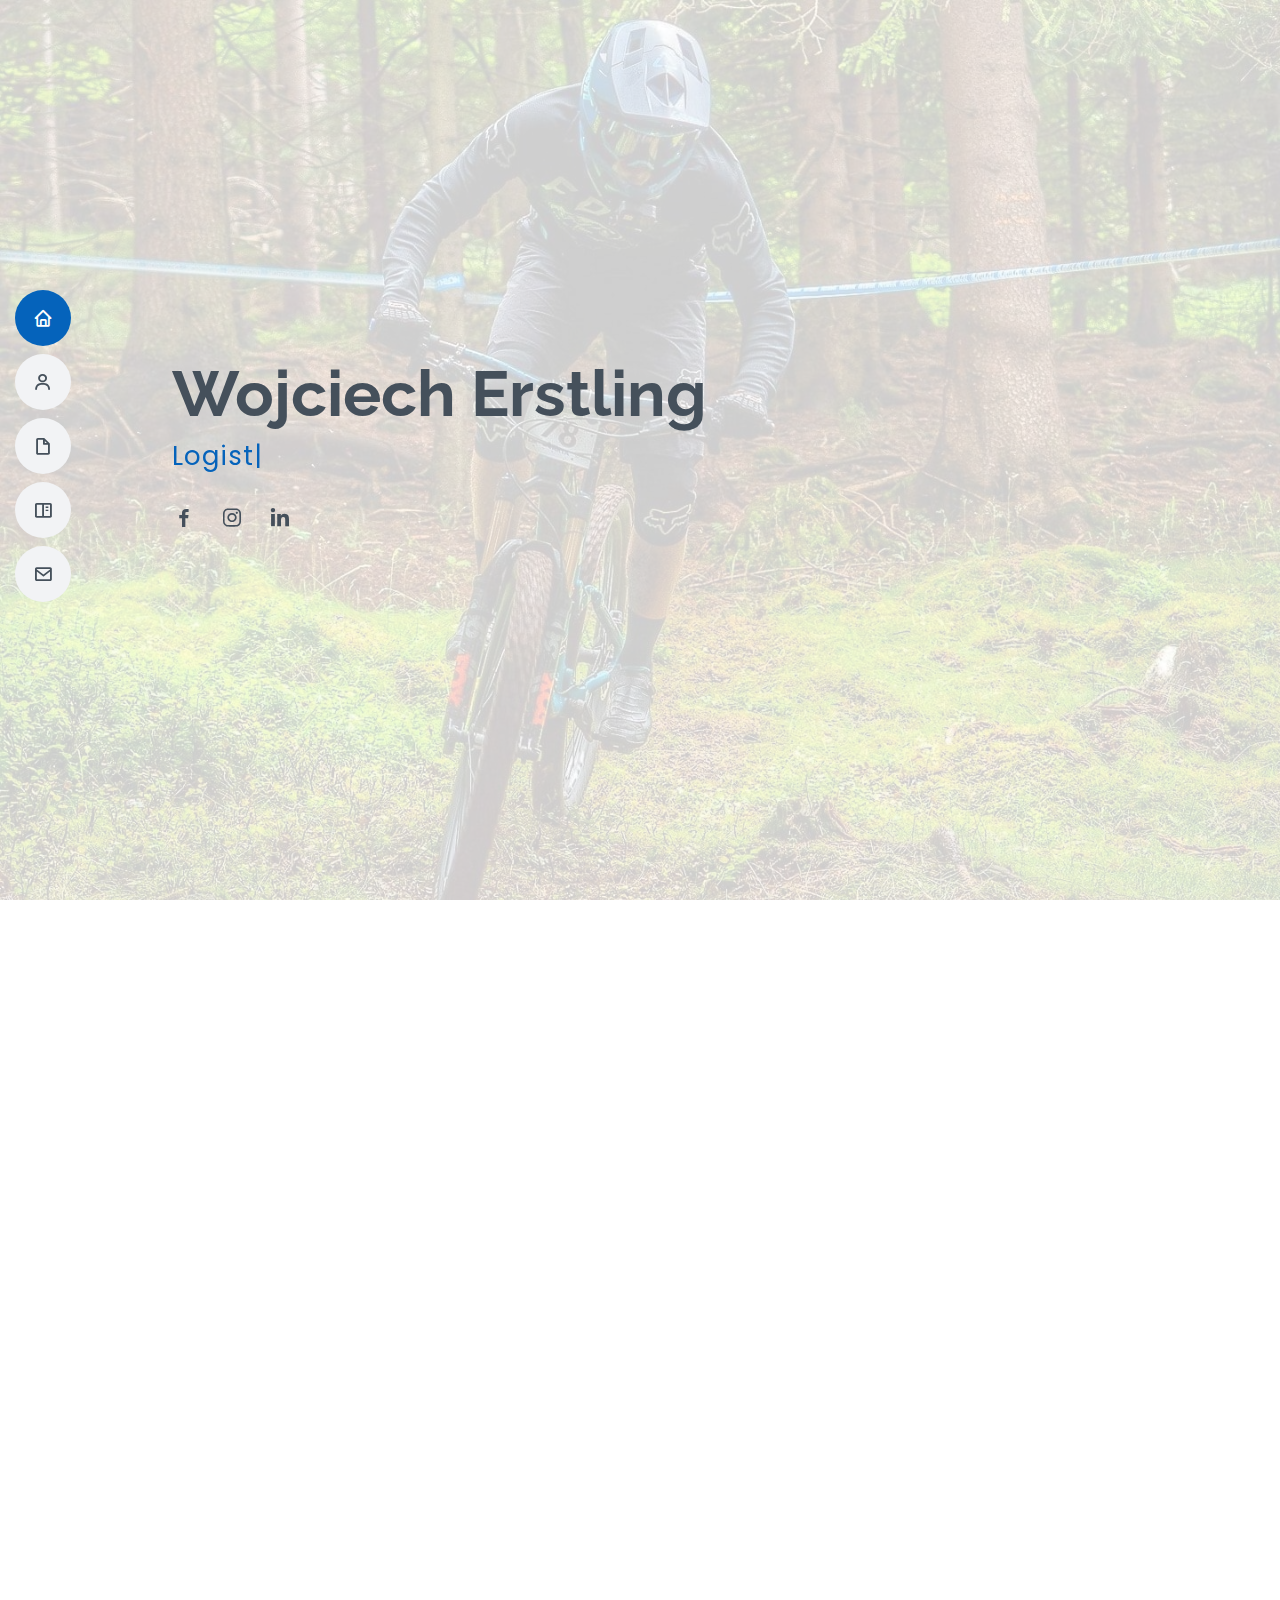
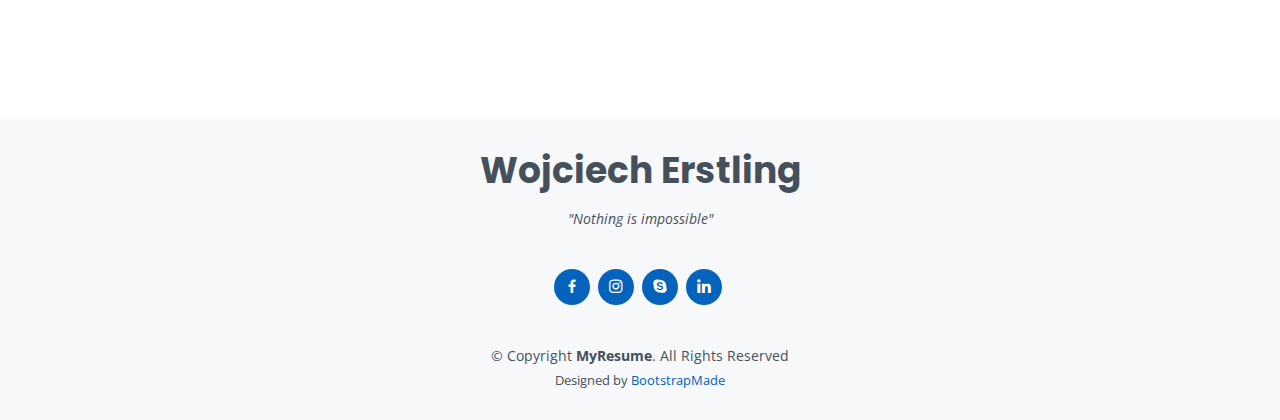
==== index.html @ 7d11d724 "Update index.html" ====
<!DOCTYPE html>
<html lang="en">

<head>
  <meta charset="utf-8">
  <meta content="width=device-width, initial-scale=1.0" name="viewport">

  <title>Wojciech Erstling CV</title>
  <meta content="" name="description">
  <meta content="" name="keywords">

  <!-- Favicons -->
  <link href="assets/img/favicon.png" rel="icon">
  <link href="assets/img/apple-touch-icon.png" rel="apple-touch-icon">

  <!-- Google Fonts -->
  <link href="https://fonts.googleapis.com/css?family=Open+Sans:300,300i,400,400i,600,600i,700,700i|Raleway:300,300i,400,400i,500,500i,600,600i,700,700i|Poppins:300,300i,400,400i,500,500i,600,600i,700,700i" rel="stylesheet">

  <!-- Vendor CSS Files -->
  <link href="assets/vendor/aos/aos.css" rel="stylesheet">
  <link href="assets/vendor/bootstrap/css/bootstrap.min.css" rel="stylesheet">
  <link href="assets/vendor/bootstrap-icons/bootstrap-icons.css" rel="stylesheet">
  <link href="assets/vendor/boxicons/css/boxicons.min.css" rel="stylesheet">
  <link href="assets/vendor/glightbox/css/glightbox.min.css" rel="stylesheet">
  <link href="assets/vendor/swiper/swiper-bundle.min.css" rel="stylesheet">

  <!-- Template Main CSS File -->
  <link href="assets/css/style.css" rel="stylesheet">

  <!-- =======================================================
  * Template Name: MyResume
  * Updated: Jan 09 2024 with Bootstrap v5.3.2
  * Template URL: https://bootstrapmade.com/free-html-bootstrap-template-my-resume/
  * Author: BootstrapMade.com
  * License: https://bootstrapmade.com/license/
  ======================================================== -->
</head>

<body>

  <!-- ======= Mobile nav toggle button ======= -->
  <!-- <button type="button" class="mobile-nav-toggle d-xl-none"><i class="bi bi-list mobile-nav-toggle"></i></button> -->
  <i class="bi bi-list mobile-nav-toggle d-lg-none"></i>
  <!-- ======= Header ======= -->
  <header id="header" class="d-flex flex-column justify-content-center">

    <nav id="navbar" class="navbar nav-menu">
      <ul>
        <li><a href="#hero" class="nav-link scrollto active"><i class="bx bx-home"></i> <span>Home</span></a></li>
        <li><a href="#about" class="nav-link scrollto"><i class="bx bx-user"></i> <span>O mnie</span></a></li>
        <li><a href="#resume" class="nav-link scrollto"><i class="bx bx-file-blank"></i> <span>Doświadczenie i wykształcenie</span></a></li>
        <li><a href="#portfolio" class="nav-link scrollto"><i class="bx bx-book-content"></i> <span>Zdjęcia</span></a></li>
        <li><a href="#contact" class="nav-link scrollto"><i class="bx bx-envelope"></i> <span>Kontakt</span></a></li>
      </ul>
    </nav><!-- .nav-menu -->

  </header><!-- End Header -->

  <!-- ======= Hero Section ======= -->
  <section id="hero" class="d-flex flex-column justify-content-center">
    <div class="container" data-aos="zoom-in" data-aos-delay="100">
      <h1>Wojciech Erstling</h1>
      <p> <span class="typed" data-typed-items="Logistyk, Mountain Biker, Data Analist , "></span></p>
      <div class="social-links">
        
        <a href="https://www.facebook.com/wojtek.erstling?locale=pl_PL" class="facebook" target="_blank"><i class="bx bxl-facebook"></i></a>
        <a href="https://www.instagram.com/wojtas11199/" class="instagram" target="_blank"><i class="bx bxl-instagram"></i></a>
        
        <a href="https://www.linkedin.com/in/wojciech-erstling-608930258/" class="linkedin" target="_blank"><i class="bx bxl-linkedin"></i></a>
      </div>
    </div>
  </section><!-- End Hero -->

  <main id="main">

    <!-- ======= About Section ======= -->
    <section id="about" class="about">
      <div class="container" data-aos="fade-up">

        <div class="section-title">
          <h2>O mnie</h2>
          
        </div>

        <div class="row">
          <div class="col-lg-4">
            <img src="assets/img/cv foto.jpg" class="img-fluid" alt="">
          </div>
          <div class="col-lg-8 pt-lg-0 content">
          <h3> Logistyk z zawodu, miłośnik extremalnej jazdy na rowerze</h3>
          <p></p>

          <p>Jestem wykwalifikowanym inżynierem z ponad 8-letnim doświadczeniem w branży logistycznej. Biegłym w korzystaniu z najnowszego oprogramowania inżynierskiego oraz koordynowaniu z różnymi interesariuszami. Dzięki umiejętnościom interpersonalnym dobrze sprawdzam się w obszarze zarządzania, a umiejętności rozwiązywania problemów pozwalająmi na skuteczne realizowanie projektów.

           <p></p> Jestem również fanem extremalnej jazdy na rowerze i wolny czas spędzam w górach na zwiedzaniu trudnych do przejazdu ścieżek rowerowych.<p></p>

           <p>Media społecznościowe:</p>

           <p>
            <div class="social-links">
              <a href="https://www.facebook.com/wojtek.erstling?locale=pl_PL" class="facebook" target="_blank"><i class="bx bxl-facebook"></i></a>
              <a href="https://www.instagram.com/wojtas11199/" class="instagram" target="_blank"><i class="bx bxl-instagram"></i></a>
            </div>
            
            

           </p>

          </p>
          </div>
        </div>

      </div>
    </section><!-- End About Section -->

    <!-- ======= Resume Section ======= -->
    <section id="resume" class="resume">
      <div class="container" data-aos="fade-up">

        <div class="section-title">
          <h2>Doświadczenie i wykształcenie</h2>
          
        </div>

        <div class="row">
          <div class="col-lg-6">
            <h3 class="resume-title">Doświadczenie</h3>
            <div class="resume-item pb-0">
              <h4>Specjalista ds. Logistyki i Transportu</h4>
              <p><em>Infrakol Sp. z o.o. Sp.k., Jawor</em></p>
              <h5>lip 2015 - lis 2023</h5>
              <ul>
                <li>Analizowanie i usprawnianie systemów logistycznych w firmiezatrudniającej ponad 150 osób,</li>
                <li>Nadzór nad poprawnością procesów transportowych floty ponad 100pojazdów,</li>
                <li>Planowanie zleceń transportowych,</li>
                <li>Współpraca z dostawcami i koordynowanie pracy 5-osobowego zespołu,</li>
                <li>Nadzorowanie bazy dokumentacji magazynowej,</li>
                <li>Tworzenie analizy finansowej zużycia maszyn i sprzętów.</li>
              </ul>
            </div>

            <h3 class="resume-title">Wykształcenie</h3>
            <div class="resume-item">
              <h4>Zarządzanie i Inżynieria Produkcji, Energetyka Źródeł Odnawialnych, Magister Inżynier</h4>
              <h5>paź 2015 - czer 2017</h5>
              <p><em>Państwowa Wyższa Szkoła Zawodowa im. Witelona, Legnica</em></p>
              <p></p>
            </div>
            <div class="resume-item">
              <h4>Zarządzanie i Inżynieria Produkcji, Logistyka, Inżynier</h4>
              <h5>paź 2011 - kwi 2015</h5>
              <p><em>Państwowa Wyższa Szkoła Zawodowa im. Witelona, Legnica</em></p>
              <p></p>
            </div>
            <div class="resume-item">
              <h4>Aplikacje Internetowe, Technik Informatyk</h4>
              <h5>wrz 2007 - czer 2011</h5>
              <p><em>Powiatowe Centrum Kształcenia Zawodowego im. Komisji EdukacjiNarodowej, Jawor</em></p>
              <p></p>
            </div>
          </div>
          <div class="col-lg-6">
            <h3 class="resume-title">Certyfikaty, kursy i języki</h3>
            <div class="resume-item">
              <h4>Certyfikaty</h4>
          
              <li>Analiza Danych w SQL</p>
              <li>Analiza danych w Microsoft Excel</p>
              <li>Technik Informatyk
              
              </p>
        
            </div>
            <div class="resume-item">
              <h4>Kursy</h4>
              
              <li>Kompletny kurs C# dla developerów .NET od eksperta+praktyka - udemy.com</p>
                
                <li>Kurs SQL od podstaw | MySQL -
                  udemy.com</li></p>

                  <li>Microsoft Power BI Desktop for Business Intelligence(2023) -
                    udemy.com</li>
            </div>
            <div class="resume-item">
              <h4>Języki</h4>
              <li>Polski - ojczysty</p>
              <li>Angielski - B1</p>
                
                <li>Niemiecki - B1</li></p>
        
          </div>
          
        </div>

      </div>
    </section><!-- End Resume Section -->

    <!-- ======= Portfolio Section ======= -->
    <section id="portfolio" class="portfolio section-bg">
      <div class="container" data-aos="fade-up">

        <div class="section-title">
          <h2>Zdjęcia</h2>
          <p>Zdjęcia przedstawiają pasję i zainteresowania</p>
        </div>

        <div class="row">
          <div class="col-lg-12 d-flex justify-content-center" data-aos="fade-up" data-aos-delay="100">
            <ul id="portfolio-flters">
              <li data-filter="*" class="filter-active">Wszystkie</li>
              <li data-filter=".filter-app">Zawody</li>
              <li data-filter=".filter-card">Góry</li>
              <li data-filter=".filter-web">Inne</li>
            </ul>
          </div>
        </div>

        <div class="row portfolio-container" data-aos="fade-up" data-aos-delay="200">

          <div class="col-lg-4 col-md-6 portfolio-item filter-app">
            <div class="portfolio-wrap">
              <img src="assets/img/portfolio/enduro foto.jpeg" class="img-fluid" alt="">
              <div class="portfolio-info">
                <h4>Szklarska Poręba</h4>
                
                <div class="portfolio-links">
                  <a href="assets/img/portfolio/enduro foto.jpeg" data-gallery="portfolioGallery" class="portfolio-lightbox" title="Szklarska Poręba"><i class="bx bx-plus"></i></a>
                  
                </div>
              </div>
            </div>
          </div>

          <div class="col-lg-4 col-md-6 portfolio-item filter-web">
            <div class="portfolio-wrap">
              <img src="assets/img/portfolio/francja.jpg" class="img-fluid" alt="">
              <div class="portfolio-info">
                <h4>Francja - Valmeinier </h4>
                
                <div class="portfolio-links">
                  <a href="assets/img/portfolio/francja.jpg" data-gallery="portfolioGallery" class="portfolio-lightbox" title="Francja - Valmeinier "><i class="bx bx-plus"></i></a>
                 
                </div>
              </div>
            </div>
          </div>

          <div class="col-lg-4 col-md-6 portfolio-item filter-app">
            <div class="portfolio-wrap">
              <img src="assets/img/portfolio/salbach.jpg" class="img-fluid" alt="">
              <div class="portfolio-info">
                <h4>Saalbach-Hinterglemm</h4>
                
                <div class="portfolio-links">
                  <a href="assets/img/portfolio/salbach.jpg" data-gallery="portfolioGallery" class="portfolio-lightbox" title="Saalbach-Hinterglemm"><i class="bx bx-plus"></i></a>
                  
                </div>
              </div>
            </div>
          </div>

          <div class="col-lg-4 col-md-6 portfolio-item filter-card">
            <div class="portfolio-wrap">
              <img src="assets/img/portfolio/sniezka.jpg" class="img-fluid" alt="">
              <div class="portfolio-info">
                <h4>Śnieżka wschód słońca</h4>
                
                <div class="portfolio-links">
                  <a href="assets/img/portfolio/sniezka.jpg" data-gallery="portfolioGallery" class="portfolio-lightbox" title="Śnieżka wschód słońca"><i class="bx bx-plus"></i></a>
                  
                </div>
              </div>
            </div>
          </div>

          <div class="col-lg-4 col-md-6 portfolio-item filter-web">
            <div class="portfolio-wrap">
              <img src="assets/img/portfolio/hiszpania.jpg" class="img-fluid" alt="">
              <div class="portfolio-info">
                <h4>Hiszpania - Alicante</h4>
                
                <div class="portfolio-links">
                  <a href="assets/img/portfolio/hiszpania.jpg" data-gallery="portfolioGallery" class="portfolio-lightbox" title="Hiszpania - Alicante"><i class="bx bx-plus"></i></a>
                 
                </div>
              </div>
            </div>
          </div>

          <div class="col-lg-4 col-md-6 portfolio-item filter-app">
            <div class="portfolio-wrap">
              <img src="assets/img/portfolio/świeradów.jpg" class="img-fluid" alt="">
              <div class="portfolio-info">
                <h4>Świeradów Zdrój</h4>
                
                <div class="portfolio-links">
                  <a href="assets/img/portfolio/świeradów.jpg" data-gallery="portfolioGallery" class="portfolio-lightbox" title="Świeradów Zdrój"><i class="bx bx-plus"></i></a>
                  
                </div>
              </div>
            </div>
          </div>

          <div class="col-lg-4 col-md-6 portfolio-item filter-card">
            <div class="portfolio-wrap">
              <img src="assets/img/portfolio/tatry.jpg" class="img-fluid" alt="">
              <div class="portfolio-info">
                <h4>Tatry - Kościelec</h4>
                
                <div class="portfolio-links">
                  <a href="assets/img/portfolio/tatry.jpg" data-gallery="portfolioGallery" class="portfolio-lightbox" title="Tatry - Kościelec"><i class="bx bx-plus"></i></a>
                  
                </div>
              </div>
            </div>
          </div>

          <div class="col-lg-4 col-md-6 portfolio-item filter-card">
            <div class="portfolio-wrap">
              <img src="assets/img/portfolio/gruzja.jpg" class="img-fluid" alt="">
              <div class="portfolio-info">
                <h4>Gruzja lodowiec Chalaadi</h4>
                
                <div class="portfolio-links">
                  <a href="assets/img/portfolio/gruzja.jpg" data-gallery="portfolioGallery" class="portfolio-lightbox" title="Gruzja lodowiec Chalaadi"><i class="bx bx-plus"></i></a>
                  
                </div>
              </div>
            </div>
          </div>

          <div class="col-lg-4 col-md-6 portfolio-item filter-web">
            <div class="portfolio-wrap">
              <img src="assets/img/portfolio/Tajlandia.jpg" class="img-fluid" alt="">
              <div class="portfolio-info">
                <h4>Tajlandia - domki na wodzie</h4>
                
                <div class="portfolio-links">
                  <a href="assets/img/portfolio/Tajlandia.jpg" data-gallery="portfolioGallery" class="portfolio-lightbox" title="Tajlandia - domki na wodzie"><i class="bx bx-plus"></i></a>
                  
                </div>
              </div>
            </div>
          </div>

        </div>

      </div>
    </section><!-- End Portfolio Section -->

    <!-- ======= Contact Section ======= -->
    <section id="contact" class="contact">
      <div class="container" data-aos="fade-up">

        <div class="section-title">
          <h2>Kontakt</h2>
        </div>

        <div class="row mt-1">

          <div class="col-lg-4">
            <div class="info">
              <div class="address">
                <i class="bi bi-geo-alt"></i>
                <h4>Location:</h4>
                <p>Wałbrzych, Poland</p>
              </div>

              <div class="email">
                <i class="bi bi-envelope"></i>
                <h4>Email:</h4>
                <p>wojtas11199@gmail.com</p>
              </div>

              <div class="phone">
                <i class="bi bi-phone"></i>
                <h4>Call:</h4>
                <p>+48 601 899 373</p>
              </div>

              <div class="LinkedIN">
                <i class="bi bi-linkedin"></i>
                <h4>LinkedIN:</h4>
                <a href="https://www.linkedin.com/in/wojciech-erstling-608930258" target="_blank">www.linkedin.com/in/wojciech-erstling-608930258</a>

              </div>

            </div>

          </div>

          

        </div>

      </div>
    </section><!-- End Contact Section -->

  </main><!-- End #main -->

  <!-- ======= Footer ======= -->
  <footer id="footer">
    <div class="container">
      <h3>Wojciech Erstling</h3>
      <p>"Nothing is impossible"</p>
      <div class="social-links">
        
        <a href="#" class="facebook"><i class="bx bxl-facebook"></i></a>
        <a href="#" class="instagram"><i class="bx bxl-instagram"></i></a>
        <a href="#" class="google-plus"><i class="bx bxl-skype"></i></a>
        <a href="#" class="linkedin"><i class="bx bxl-linkedin"></i></a>
      </div>
      <div class="copyright">
        &copy; Copyright <strong><span>MyResume</span></strong>. All Rights Reserved
      </div>
      <div class="credits">
        <!-- All the links in the footer should remain intact. -->
        <!-- You can delete the links only if you purchased the pro version. -->
        <!-- Licensing information: [license-url] -->
        <!-- Purchase the pro version with working PHP/AJAX contact form: https://bootstrapmade.com/free-html-bootstrap-template-my-resume/ -->
        Designed by <a href="https://bootstrapmade.com/">BootstrapMade</a>
      </div>
    </div>
  </footer><!-- End Footer -->

  <div id="preloader"></div>
  <a href="#" class="back-to-top d-flex align-items-center justify-content-center"><i class="bi bi-arrow-up-short"></i></a>

  <!-- Vendor JS Files -->
  <script src="assets/vendor/purecounter/purecounter_vanilla.js"></script>
  <script src="assets/vendor/aos/aos.js"></script>
  <script src="assets/vendor/bootstrap/js/bootstrap.bundle.min.js"></script>
  <script src="assets/vendor/glightbox/js/glightbox.min.js"></script>
  <script src="assets/vendor/isotope-layout/isotope.pkgd.min.js"></script>
  <script src="assets/vendor/swiper/swiper-bundle.min.js"></script>
  <script src="assets/vendor/typed.js/typed.umd.js"></script>
  <script src="assets/vendor/waypoints/noframework.waypoints.js"></script>
  <script src="assets/vendor/php-email-form/validate.js"></script>

  <!-- Template Main JS File -->
  <script src="assets/js/main.js"></script>

</body>

</html>
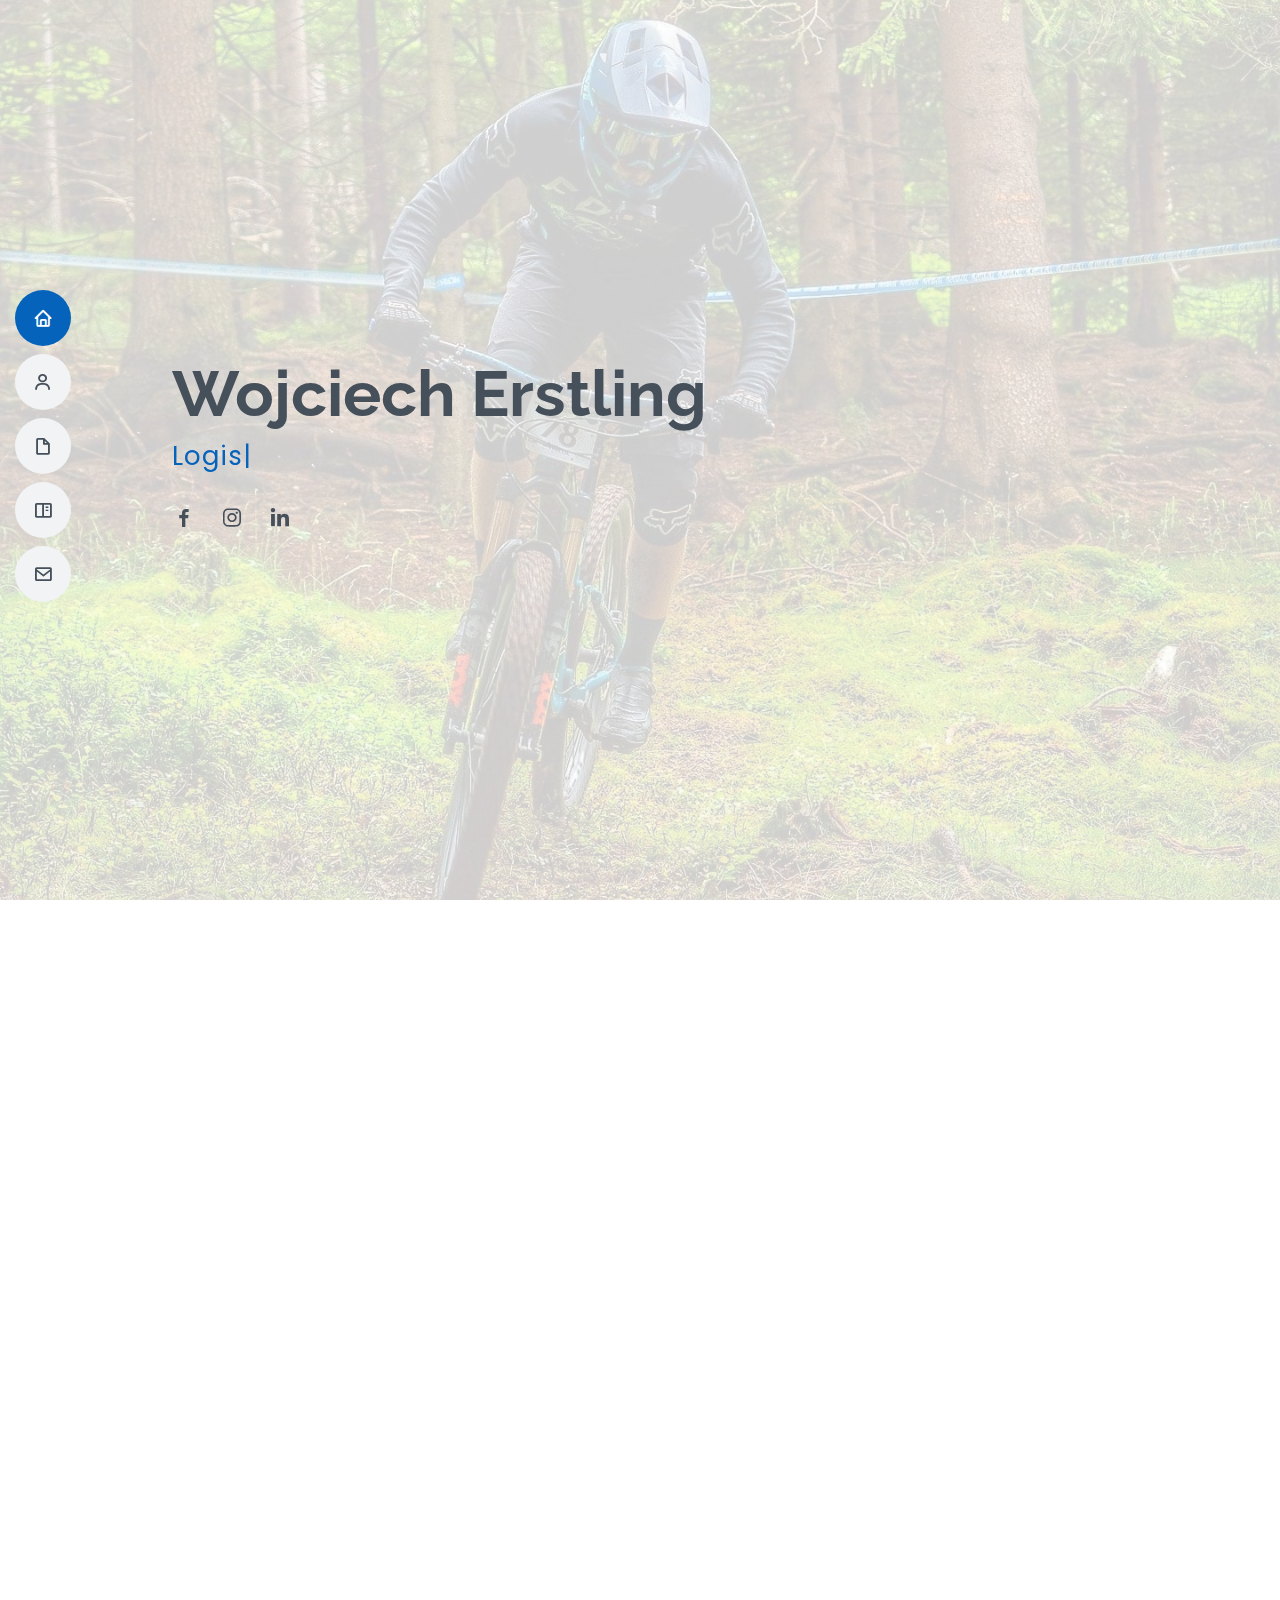
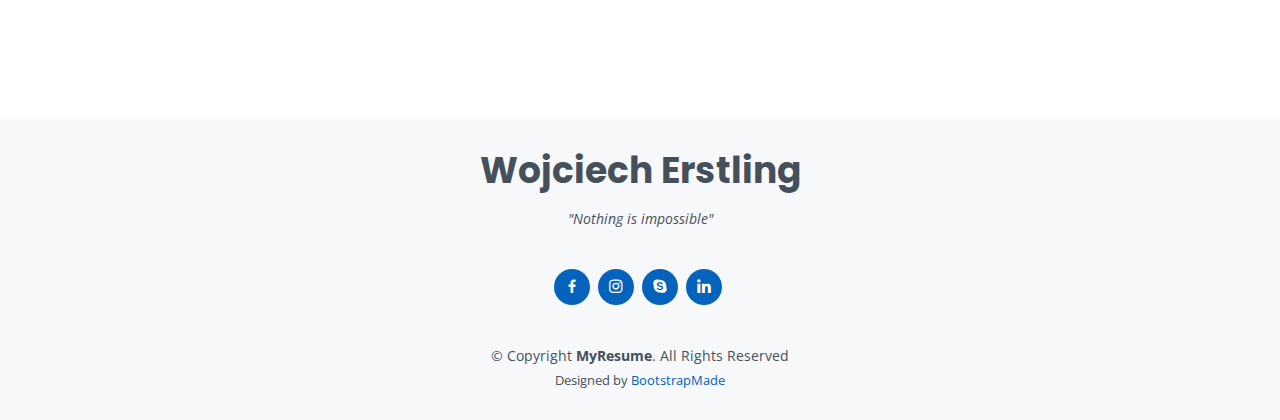
==== commit 61e514b8: "Update index.html" ====
--- a/index.html
+++ b/index.html
@@ -60,7 +60,7 @@
   <section id="hero" class="d-flex flex-column justify-content-center">
     <div class="container" data-aos="zoom-in" data-aos-delay="100">
       <h1>Wojciech Erstling</h1>
-      <p> <span class="typed" data-typed-items="Logistyk, Mountain Biker, Data Analist , "></span></p>
+      <p> <span class="typed" data-typed-items= "Logistyk, Programista"></span></p>
       <div class="social-links">
         
         <a href="https://www.facebook.com/wojtek.erstling?locale=pl_PL" class="facebook" target="_blank"><i class="bx bxl-facebook"></i></a>
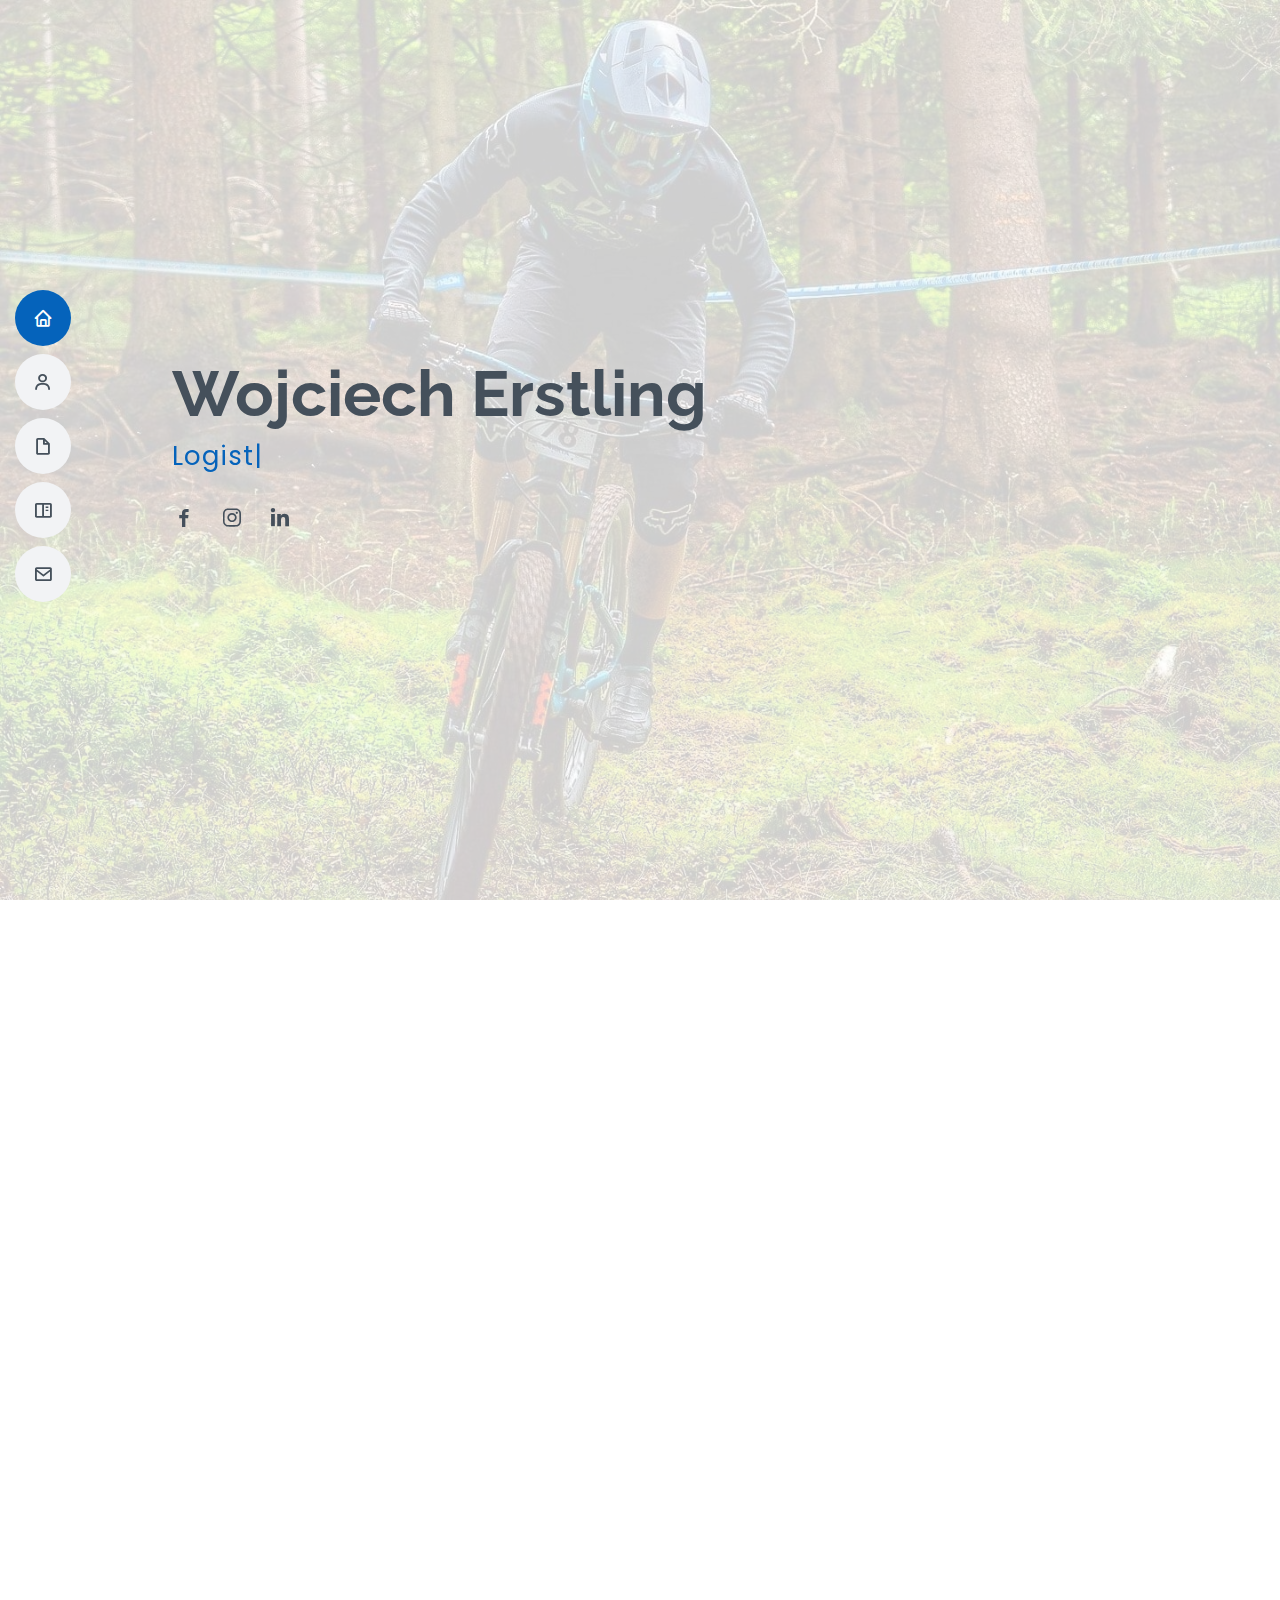
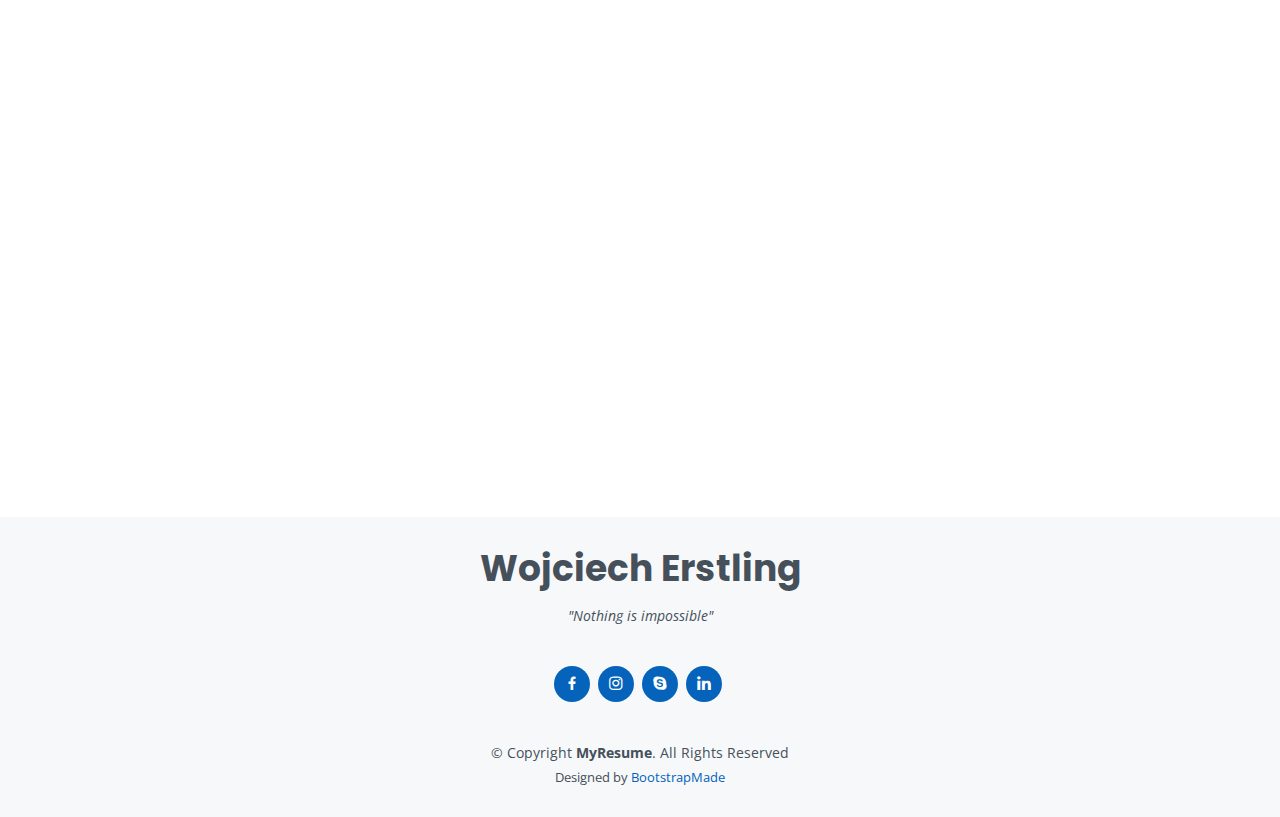
==== commit af77167a: "Update index.html" ====
--- a/index.html
+++ b/index.html
@@ -90,9 +90,9 @@
           <h3> Logistyk z zawodu, miłośnik extremalnej jazdy na rowerze</h3>
           <p></p>
 
-          <p>Jestem wykwalifikowanym inżynierem z ponad 8-letnim doświadczeniem w branży logistycznej. Biegłym w korzystaniu z najnowszego oprogramowania inżynierskiego oraz koordynowaniu z różnymi interesariuszami. Dzięki umiejętnościom interpersonalnym dobrze sprawdzam się w obszarze zarządzania, a umiejętności rozwiązywania problemów pozwalająmi na skuteczne realizowanie projektów.
-
-           <p></p> Jestem również fanem extremalnej jazdy na rowerze i wolny czas spędzam w górach na zwiedzaniu trudnych do przejazdu ścieżek rowerowych.<p></p>
+          <p>Jestem wykwalifikowanym inżynierem z ponad 8-letnim doświadczeniem w branży logistycznej. Biegłym w korzystaniu z najnowszego oprogramowania inżynierskiego. Dodatkowo, od kilku lat zajmuję się tworzeniem stron internetowych, co pozwala mi łączyć moje umiejętności analityczne z kreatywnością i technologią.
+
+           <p></p> Jestem również pasjonatem ekstremalnej jazdy na rowerze i swój wolny czas spędzam w górach, eksplorując wymagające trasy rowerowe.<p></p>
 
            <p>Media społecznościowe:</p>
 
@@ -125,6 +125,21 @@
         <div class="row">
           <div class="col-lg-6">
             <h3 class="resume-title">Doświadczenie</h3>
+
+<div class="resume-item pb-0">
+              <h4>Specjalista ds. Logistyki i Transportu</h4>
+              <p><em>Infrakol Sp. z o.o. Sp.k., Jawor</em></p>
+              <h5>lip 2015 - lis 2023</h5>
+              <ul>
+                <li>Analizowanie i usprawnianie systemów logistycznych w firmiezatrudniającej ponad 150 osób,</li>
+                <li>Nadzór nad poprawnością procesów transportowych floty ponad 100pojazdów,</li>
+                <li>Planowanie zleceń transportowych,</li>
+                <li>Współpraca z dostawcami i koordynowanie pracy 5-osobowego zespołu,</li>
+                <li>Nadzorowanie bazy dokumentacji magazynowej,</li>
+                <li>Tworzenie analizy finansowej zużycia maszyn i sprzętów.</li>
+              </ul>
+            </div>
+            
             <div class="resume-item pb-0">
               <h4>Specjalista ds. Logistyki i Transportu</h4>
               <p><em>Infrakol Sp. z o.o. Sp.k., Jawor</em></p>
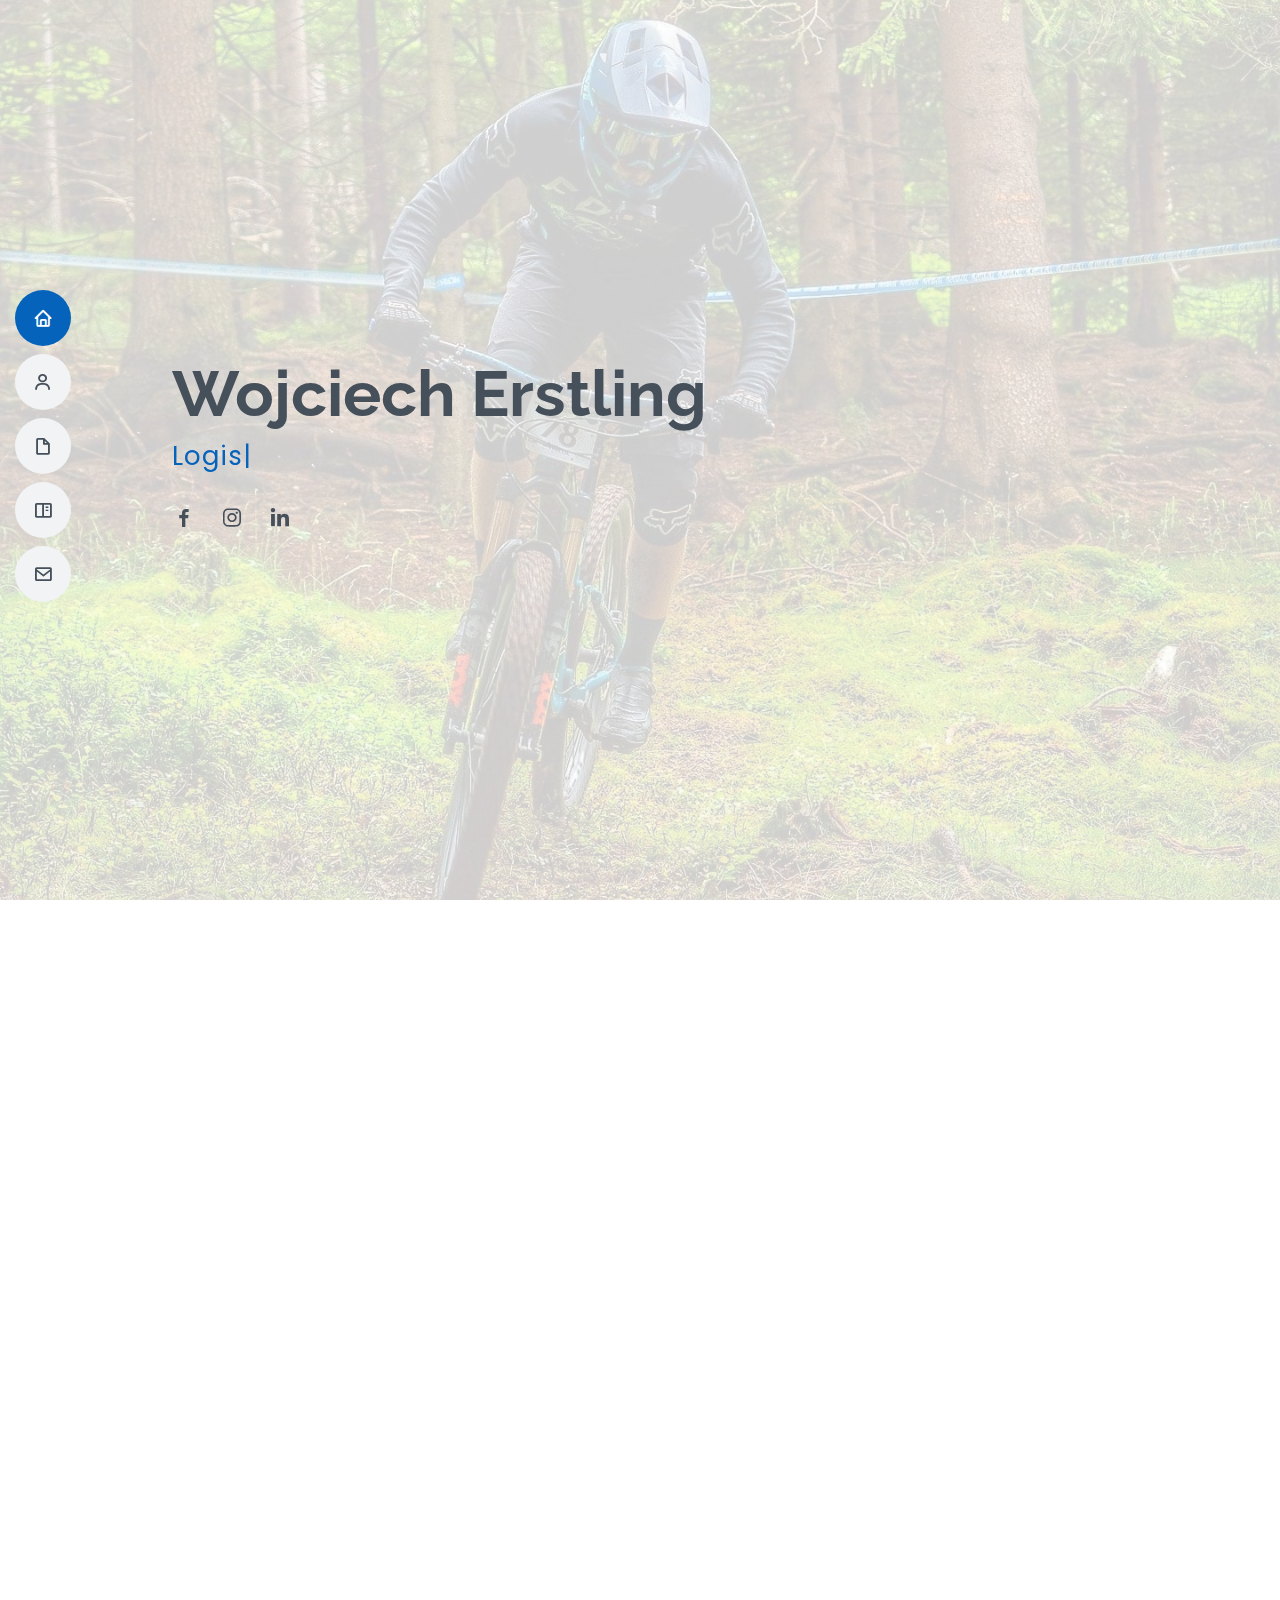
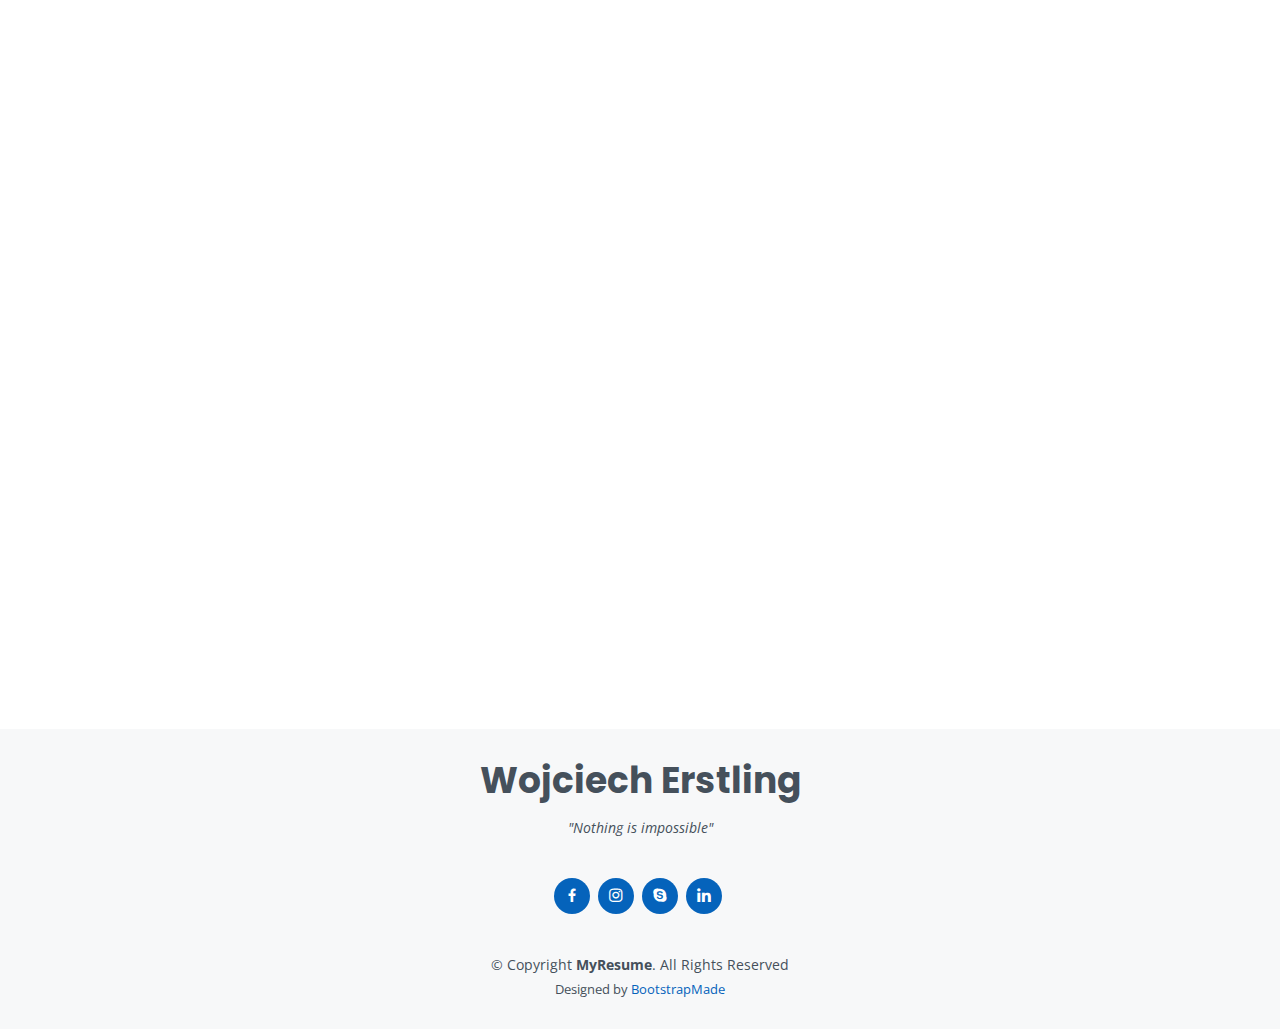
==== commit f876e4a2: "Update index.html" ====
--- a/index.html
+++ b/index.html
@@ -127,16 +127,18 @@
             <h3 class="resume-title">Doświadczenie</h3>
 
 <div class="resume-item pb-0">
-              <h4>Specjalista ds. Logistyki i Transportu</h4>
-              <p><em>Infrakol Sp. z o.o. Sp.k., Jawor</em></p>
-              <h5>lip 2015 - lis 2023</h5>
+              <h4>Pierwsza Linia Wsparcia Technicznego IT</h4>
+              <p><em>O&S Computer-Soft Sp. z o.o, Wałbrzych</em></p>
+              <h5>mar 2024 - czer 2024</h5>
               <ul>
-                <li>Analizowanie i usprawnianie systemów logistycznych w firmiezatrudniającej ponad 150 osób,</li>
-                <li>Nadzór nad poprawnością procesów transportowych floty ponad 100pojazdów,</li>
-                <li>Planowanie zleceń transportowych,</li>
-                <li>Współpraca z dostawcami i koordynowanie pracy 5-osobowego zespołu,</li>
-                <li>Nadzorowanie bazy dokumentacji magazynowej,</li>
-                <li>Tworzenie analizy finansowej zużycia maszyn i sprzętów.</li>
+                <li>Konfiguracja sieci oraz urządzeń sieciowych,</li>
+                <li>Administrowanie systemami operacyjnymi Windows, Windows Server,Linux,</li>
+                <li>Archiwizacja danych i dbałość o sprawne funkcjonowanie baz danych,</li>
+                <li>Nadzór nad wykonywaniem kopii awaryjnych, ich przechowywaniem orazokresowym sprawdzaniem pod kątem ich dalszej przydatności doodtwarzania danych w przypadku awarii systemu,</li>
+                <li>Zarządzanie bazą użytkowników; zarządzanie uprawnieniami,definiowanie uprawnień dostepu dla określonych użytkowników, ustalanieidentyfikatorów i haseł użytkowników,</li>
+                <li>Instalacja, konserwacja i konfiguracja sprzętu IT,</li>
+                <li>Obsługa systemu zgłoszeniowego helpdesk, udzielanie poradtechnicznych użytkownikom sieci. Bieżąca aktualizacja statusu zgłoszeń wbazach i ewidencjach,</li>
+                <li>Tworzenie oraz aktualizacja dokumentacji technicznej.</li>
               </ul>
             </div>
             
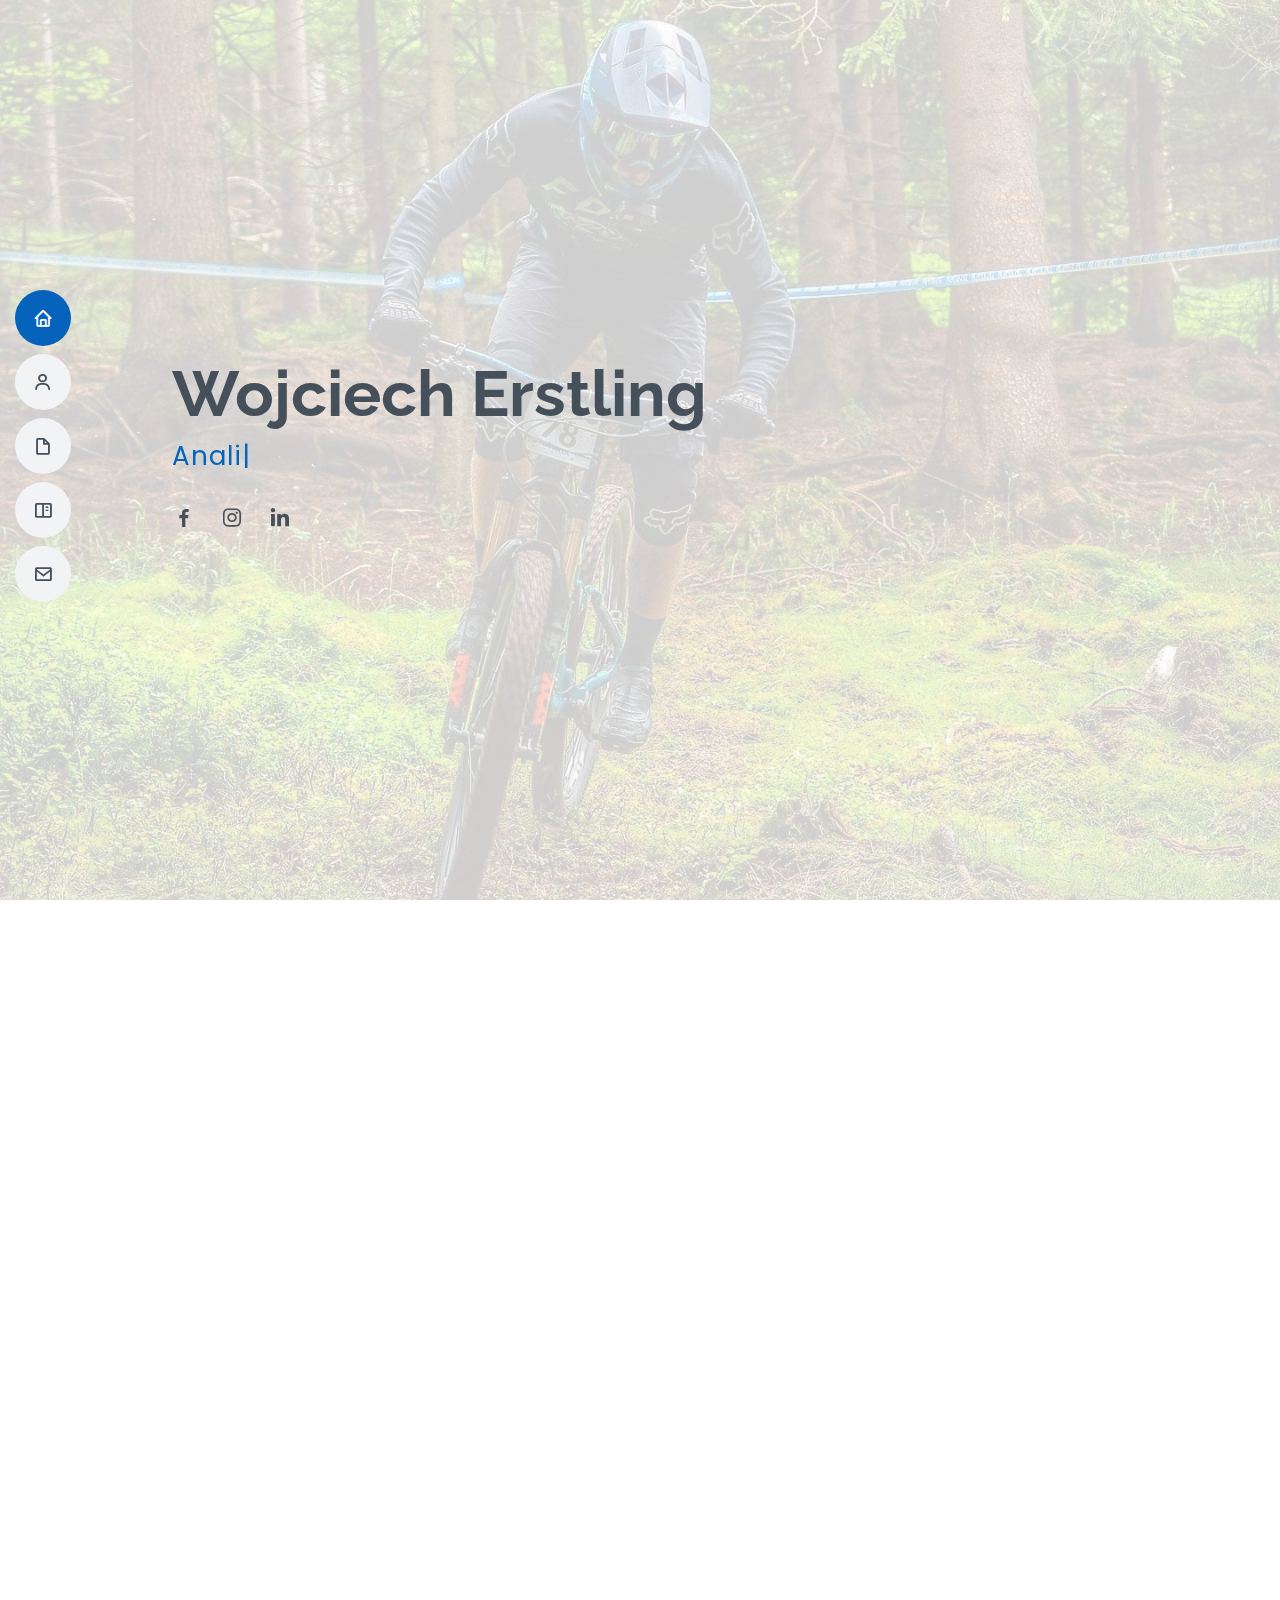
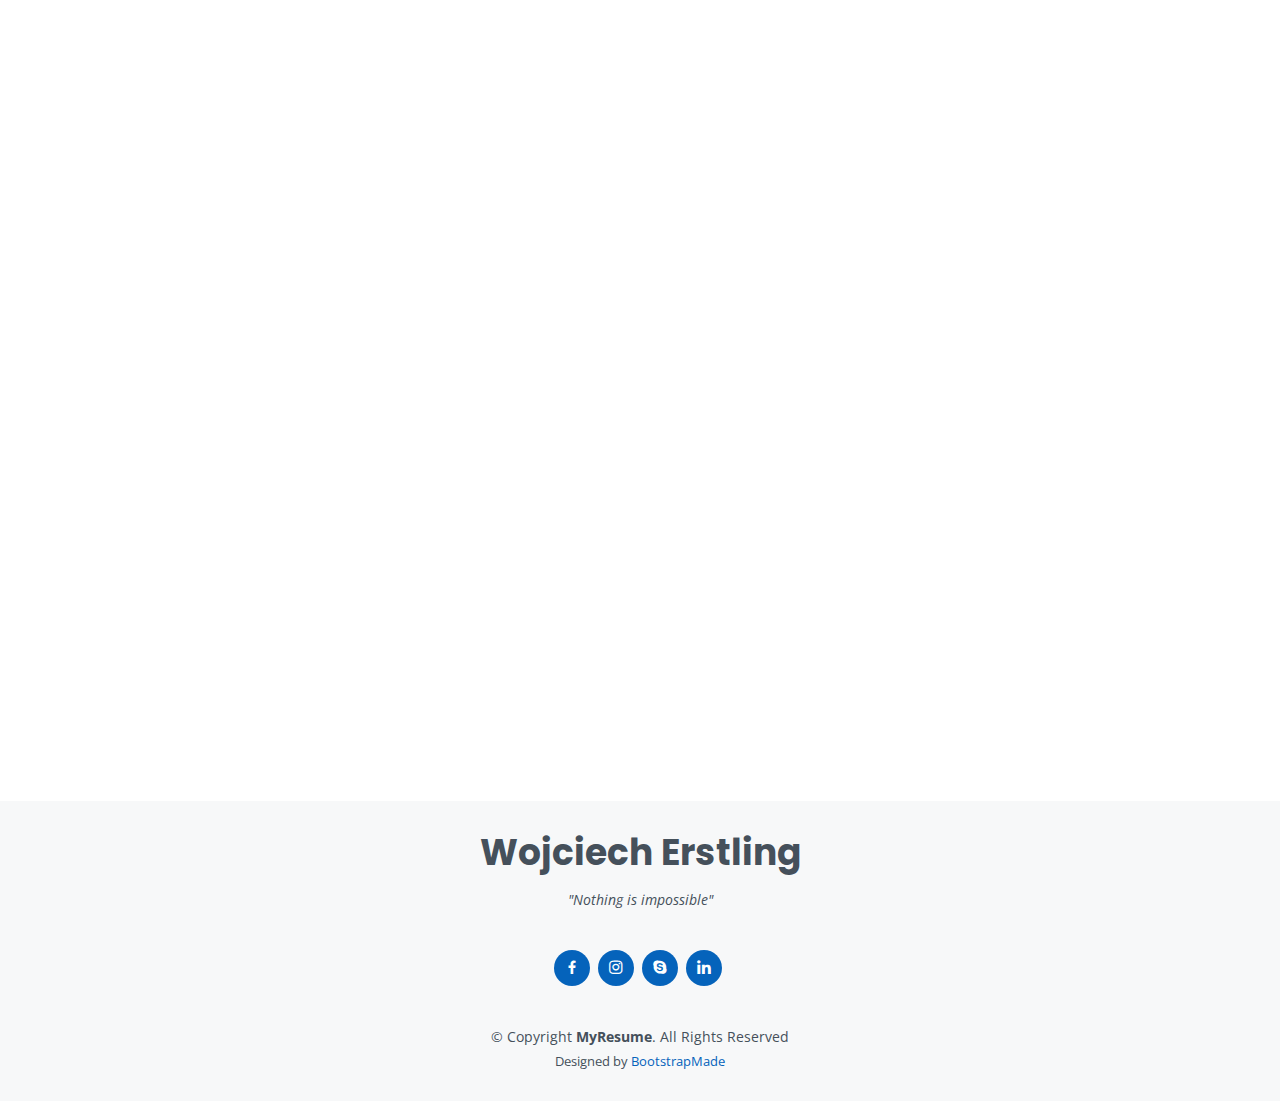
==== commit 7e620744: "Update index.html" ====
--- a/index.html
+++ b/index.html
@@ -60,7 +60,7 @@
   <section id="hero" class="d-flex flex-column justify-content-center">
     <div class="container" data-aos="zoom-in" data-aos-delay="100">
       <h1>Wojciech Erstling</h1>
-      <p> <span class="typed" data-typed-items= "Logistyk, Programista"></span></p>
+      <p> <span class="typed" data-typed-items= "Analityk danych, logistyk"></span></p>
       <div class="social-links">
         
         <a href="https://www.facebook.com/wojtek.erstling?locale=pl_PL" class="facebook" target="_blank"><i class="bx bxl-facebook"></i></a>
@@ -87,7 +87,7 @@
             <img src="assets/img/cv foto.jpg" class="img-fluid" alt="">
           </div>
           <div class="col-lg-8 pt-lg-0 content">
-          <h3> Logistyk z zawodu, miłośnik extremalnej jazdy na rowerze</h3>
+          <h3> Logistyk chcący zostać analitykiem danych, miłośnik extremalnej jazdy na rowerze</h3>
           <p></p>
 
           <p>Jestem wykwalifikowanym inżynierem z ponad 8-letnim doświadczeniem w branży logistycznej. Biegłym w korzystaniu z najnowszego oprogramowania inżynierskiego. Dodatkowo, od kilku lat zajmuję się tworzeniem stron internetowych, co pozwala mi łączyć moje umiejętności analityczne z kreatywnością i technologią.
@@ -132,13 +132,13 @@
               <h5>mar 2024 - czer 2024</h5>
               <ul>
                 <li>Konfiguracja sieci oraz urządzeń sieciowych,</li>
-                <li>Administrowanie systemami operacyjnymi Windows, Windows Server,Linux,</li>
-                <li>Archiwizacja danych i dbałość o sprawne funkcjonowanie baz danych,</li>
-                <li>Nadzór nad wykonywaniem kopii awaryjnych, ich przechowywaniem orazokresowym sprawdzaniem pod kątem ich dalszej przydatności doodtwarzania danych w przypadku awarii systemu,</li>
+                <li>Administrowanie systemami operacyjnymi Windows. Windows Server, Linux -Active Directory, PowerShell.</li>
+                <li>Archiwizacja danych i dbałość o sprawne funkcjonowanie baz danych -MySQL,PostgreSQL.</li>
+                <li>Nadzór nad wykonywaniem kopii awaryjnych, ich przechowywaniem orazokresowym sprawdzaniem pod kątem ich dalszej przydatności do odtwarzaniadanych w przypadku awarii systemu - Symantec Backup Exec.</li>
                 <li>Zarządzanie bazą użytkowników; zarządzanie uprawnieniami,definiowanie uprawnień dostepu dla określonych użytkowników, ustalanieidentyfikatorów i haseł użytkowników,</li>
                 <li>Instalacja, konserwacja i konfiguracja sprzętu IT,</li>
-                <li>Obsługa systemu zgłoszeniowego helpdesk, udzielanie poradtechnicznych użytkownikom sieci. Bieżąca aktualizacja statusu zgłoszeń wbazach i ewidencjach,</li>
-                <li>Tworzenie oraz aktualizacja dokumentacji technicznej.</li>
+                <li>Obsługa systemu zgłoszeniowego helpdesk, udzielanie poradtechnicznych użytkownikom sieci. Bieżąca aktualizacja statusu zgłoszeń wbazach i ewidencjach - wewnętrzny system CRM.</li>
+                <li>Tworzenie oraz aktualizacja dokumentacji technicznej - SharePoint i GitHub.</li>
               </ul>
             </div>
             
@@ -147,12 +147,12 @@
               <p><em>Infrakol Sp. z o.o. Sp.k., Jawor</em></p>
               <h5>lip 2015 - lis 2023</h5>
               <ul>
-                <li>Analizowanie i usprawnianie systemów logistycznych w firmiezatrudniającej ponad 150 osób,</li>
-                <li>Nadzór nad poprawnością procesów transportowych floty ponad 100pojazdów,</li>
-                <li>Planowanie zleceń transportowych,</li>
-                <li>Współpraca z dostawcami i koordynowanie pracy 5-osobowego zespołu,</li>
-                <li>Nadzorowanie bazy dokumentacji magazynowej,</li>
-                <li>Tworzenie analizy finansowej zużycia maszyn i sprzętów.</li>
+                <li>Analizowanie i usprawnianie systemów logistycznych w firmie zatrudniającej ponad 150 osób - SAP oraz Oracle ERP</li>
+                <li>Nadzór nad poprawnością procesów transportowych floty ponad 100 pojazdów - GPS iCAR, TMS.</li>
+                <li>Planowanie zleceń transportowych - Route4Me.</li>
+                <li>Współpraca z dostawcami i koordynowanie pracy 5-osobowego zespołu - Microsoft Teams i Slack.</li>
+                <li>Nadzorowanie bazy dokumentacji magazynowej - system WMS.</li>
+                <li>Tworzenie analizy finansowej zużycia maszyn i sprzętów - Microsoft Excel, PowerBI.</li>
               </ul>
             </div>
 
